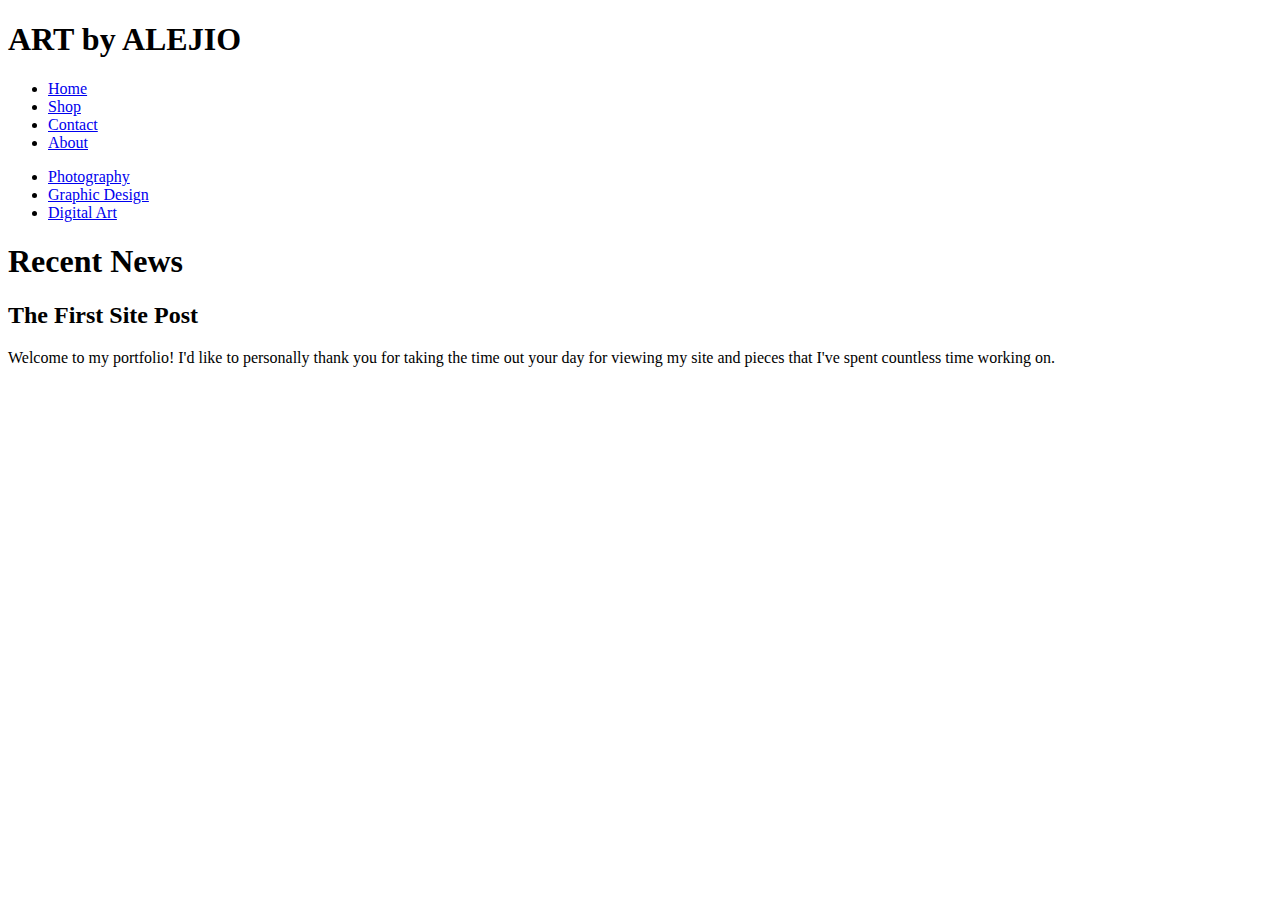
==== index.html @ 70926f79 "Create index.html" ====
<!doctype html>
<html>
<head>
<meta charset="utf-8">
<title>ART by ALEJIO</title>
<link rel="stylesheet" href="master.css">
<link href="https://fonts.googleapis.com/css?family=Raleway:200,100,400" rel="stylesheet" type="text/css" />
</head>
<body>
<div id="container">
	<div id="header"><h1>ART by ALEJIO</h1></div>
	<div id="top">
		<div id="table">
			<ul id="horiz">
			<li><a href="home.html">Home</a></li>
			<li><a href="Shop.html">Shop</a></li>
			<li><a href="Contact.html">Contact</a></li>
			<li><a href="about.html">About</a></li>
			</ul>
		</div>
	</div>
	<div id="nav">
		<ul>
			<li><a href="Photography.html">Photography</a></li>
			<li><a href="GraphicDesign.html">Graphic Design</a></li>
			<li><a href="DigitalArt.html">Digital Art</a></li>
		</ul>
	</div>
	<div id="content">
		<h1 id="title">Recent News</h1>
		<h2 id="section">The First Site Post</h2>
		<p>Welcome to my portfolio! I'd like to personally thank you for taking the time out
		your day for viewing my site and pieces that I've spent countless time working on.</p>
	</div>
	</div>
</body>
</html>
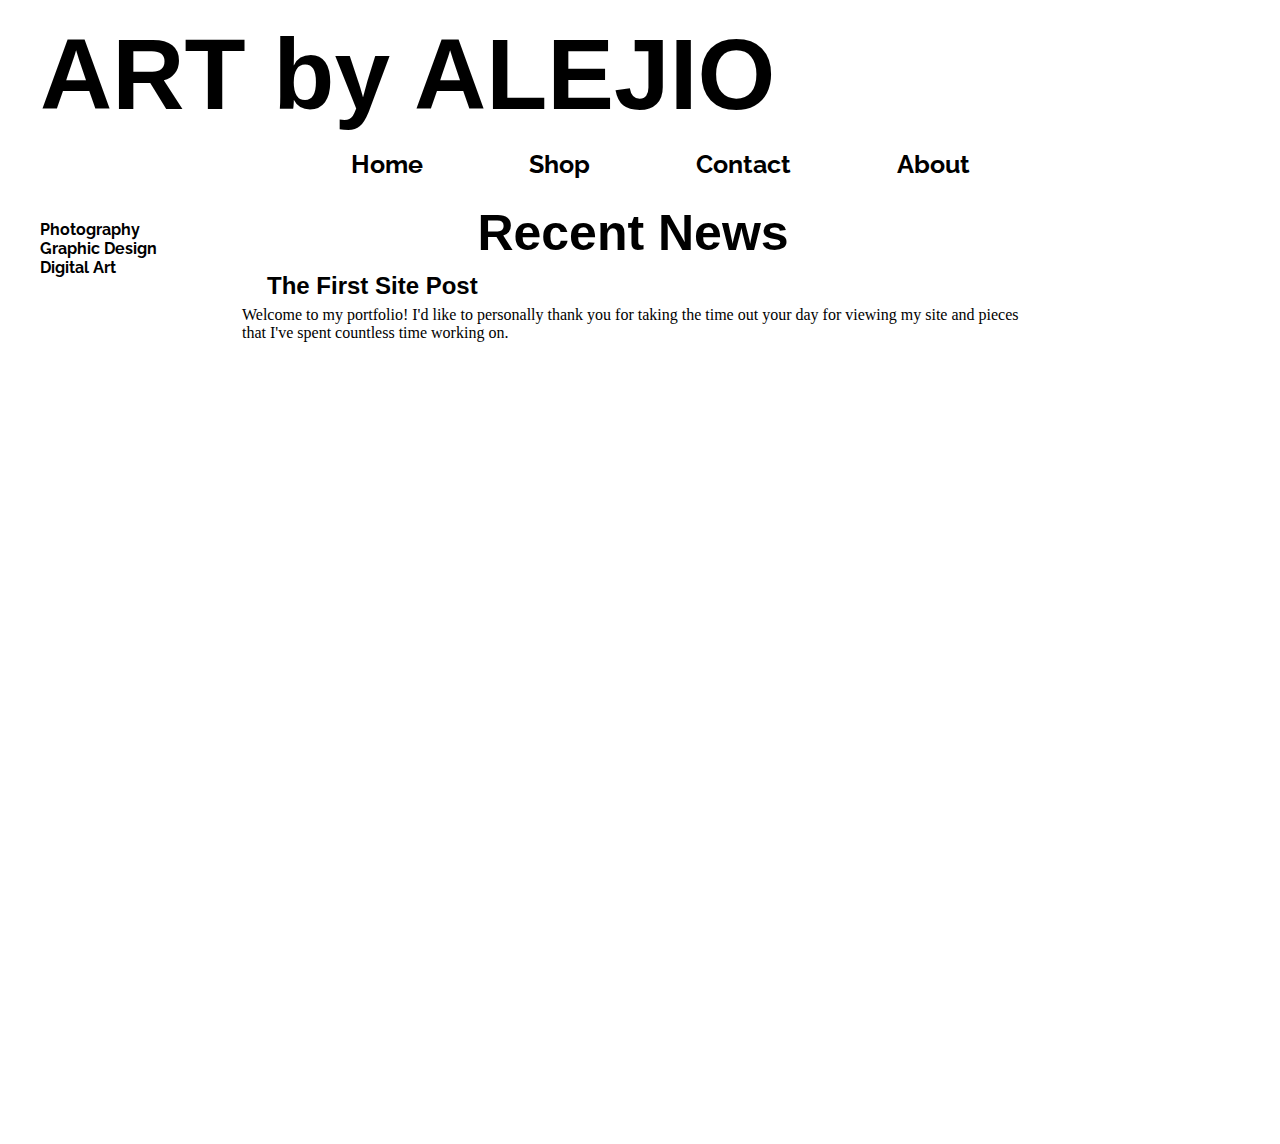
==== commit c79ac2b5: "Update index.html" ====
--- a/index.html
+++ b/index.html
@@ -3,7 +3,7 @@
 <head>
 <meta charset="utf-8">
 <title>ART by ALEJIO</title>
-<link rel="stylesheet" href="master.css">
+<link rel="stylesheet" href="css/master.css">
 <link href="https://fonts.googleapis.com/css?family=Raleway:200,100,400" rel="stylesheet" type="text/css" />
 </head>
 <body>
--- a/css/master.css
+++ b/css/master.css
@@ -0,0 +1,140 @@
+@charset "utf-8";
+/* CSS Document */
+html {
+	height: 100%;
+}
+
+body {
+	height: 100%;
+	margin: 0;
+	padding: 0;
+	background-color: #FFFFFF;
+}
+
+#container {
+	display: block;
+	min-height: 100%;
+	overflow: hidden;
+	overflow-x: scroll;	
+}
+
+div {
+	background-color: #FFFFFF;
+}
+
+#header		{
+			text-indent: 40px;
+			font-family: helvetica, arial, verdana sans-serif;
+			font-size: 50px;
+			opacity: 1.0;
+		margin-top: -50px;
+		margin-bottom: -50px;
+		background-color:#FFFFFF;
+			}	
+#top {
+	font-family: raleway;
+	font-size: 25px;
+	word-spacing: 100px;
+	display: table;
+	margin: 0 auto;
+	padding-bottom: 25px;
+}
+
+ul#horiz {
+	list-style: none;
+	display: inline;
+	min-width: 696px;
+	padding-top: 90px;
+}
+
+ul#horiz li {
+	display: inline;
+}
+
+#nav {
+	font-family: raleway;
+    float: left;
+	width: 15%;
+	height: 940px;
+	margin-left: auto;
+	margin-right: 50px;
+	margin-top: 0px;
+	background-color: white;
+	display: inline-block;
+	overflow: hidden;
+	}
+
+#content {
+	width: 80%;
+		}
+
+ul, li {
+	list-style-type: none;
+}
+
+a {
+	text-decoration: none;
+	color: black;
+	font-weight: bold;
+}
+
+a:hover {
+	color: #FF0000;
+}
+
+#title {
+	font-family: arial;
+	text-align: center;
+	font-size: 50px;
+	margin: 0px;
+	margin-bottom: -10px;
+}
+
+#section {
+	font-family: arial;
+	text-indent: 25px;
+	margin-bottom: -10px;
+}
+
+p {
+	font-family: verdana;
+}
+
+#art {   
+    width: 1400px;
+	display:block;
+    margin-top:20px;
+    margin-left: auto; 
+    margin-right: auto;
+    text-align: justify;
+    -ms-text-justify: distribute-all-lines;
+    text-justify: distribute-all-lines;
+}
+#art a {
+    vertical-align: top;
+    display: inline-block;
+    display: inline;
+    zoom: 1;
+}
+
+img {
+    border: 1px solid #ddd;
+    border-radius: 4px;
+    padding: 5px; 
+    width: 150px;
+}
+
+img:hover {
+    box-shadow: 0 0 2px 1px rgba(255, 0, 0, 1.0);
+}
+
+figure
+{display: inline-block;}
+
+figure figcaption {
+	font-family: arial;
+	font-size: 12px;
+	text-align: center;
+}
+
+
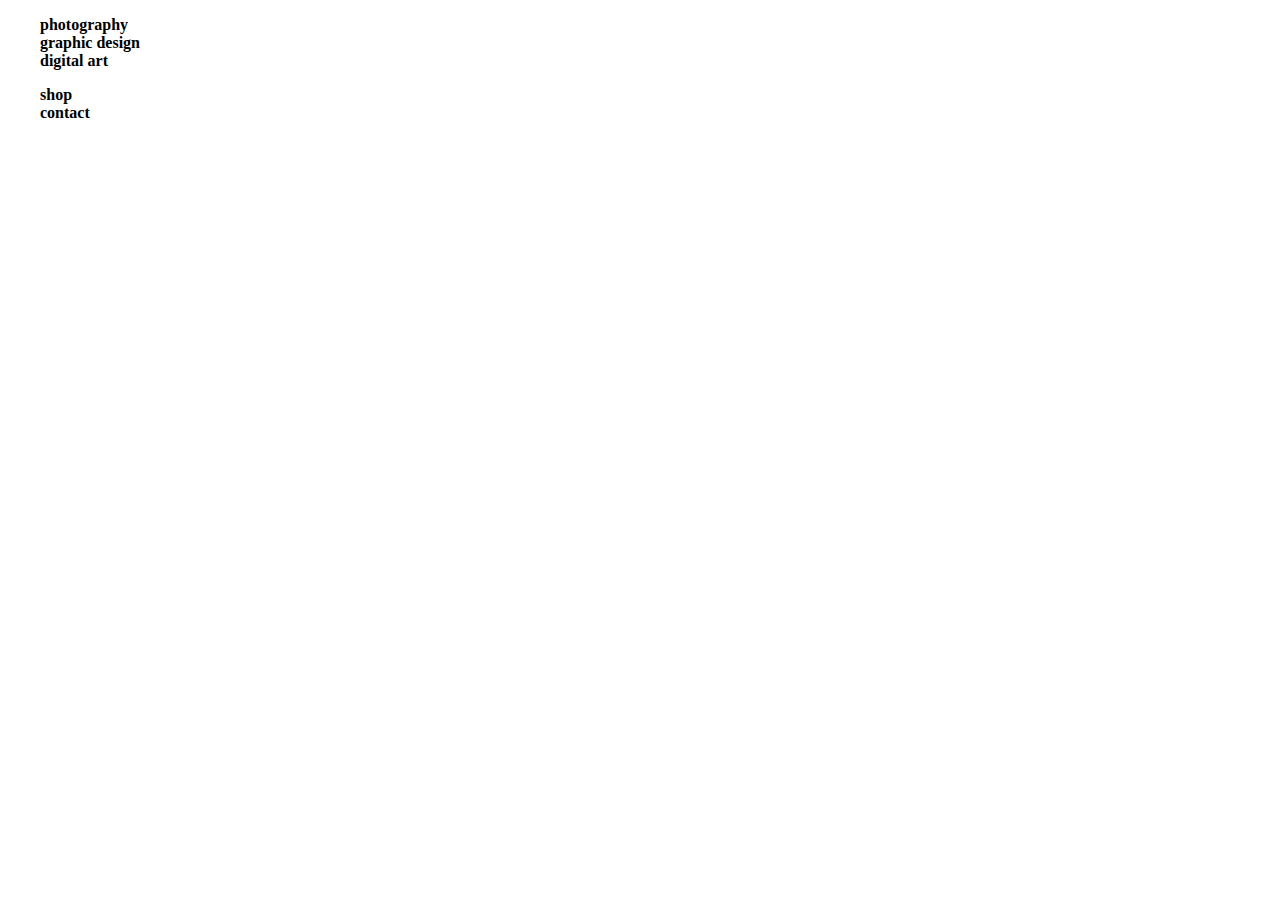
==== commit 744840f3: "Update index.html" ====
--- a/index.html
+++ b/index.html
@@ -2,35 +2,25 @@
 <html>
 <head>
 <meta charset="utf-8">
-<title>ART by ALEJIO</title>
+<title>artist • alejio sosa</title>
 <link rel="stylesheet" href="css/master.css">
 <link href="https://fonts.googleapis.com/css?family=Raleway:200,100,400" rel="stylesheet" type="text/css" />
+<link rel="icon" href="ico/fav.png" sizes="32x32" type="image/png">
 </head>
 <body>
-<div id="container">
-	<div id="header"><h1>ART by ALEJIO</h1></div>
-	<div id="top">
-		<div id="table">
-			<ul id="horiz">
-			<li><a href="home.html">Home</a></li>
-			<li><a href="Shop.html">Shop</a></li>
-			<li><a href="Contact.html">Contact</a></li>
-			<li><a href="about.html">About</a></li>
+<div id="container1">
+	<div id="static">
+			<ul id="horiz-left">
+				<li><a href="photography.html">photography</a></li>
+				<li><a href="graphicdesign.html">graphic design</a></li>
+				<li><a href="digitalart.html">digital art</a></li>
+			</ul>
+			<ul id="horiz-right">
+				<li><a href="shop.html">shop</a></li>
+				<li><a href="contact.html">contact</a></li>
 			</ul>
 		</div>
-	</div>
-	<div id="nav">
-		<ul>
-			<li><a href="Photography.html">Photography</a></li>
-			<li><a href="GraphicDesign.html">Graphic Design</a></li>
-			<li><a href="DigitalArt.html">Digital Art</a></li>
-		</ul>
-	</div>
-	<div id="content">
-		<h1 id="title">Recent News</h1>
-		<h2 id="section">The First Site Post</h2>
-		<p>Welcome to my portfolio! I'd like to personally thank you for taking the time out
-		your day for viewing my site and pieces that I've spent countless time working on.</p>
+	<div id="title1">
 	</div>
 	</div>
 </body>
--- a/css/master.css
+++ b/css/master.css
@@ -100,6 +100,11 @@
 	font-family: verdana;
 }
 
+form {
+	font-family: verdana;
+}
+
+
 #art {   
     width: 1400px;
 	display:block;
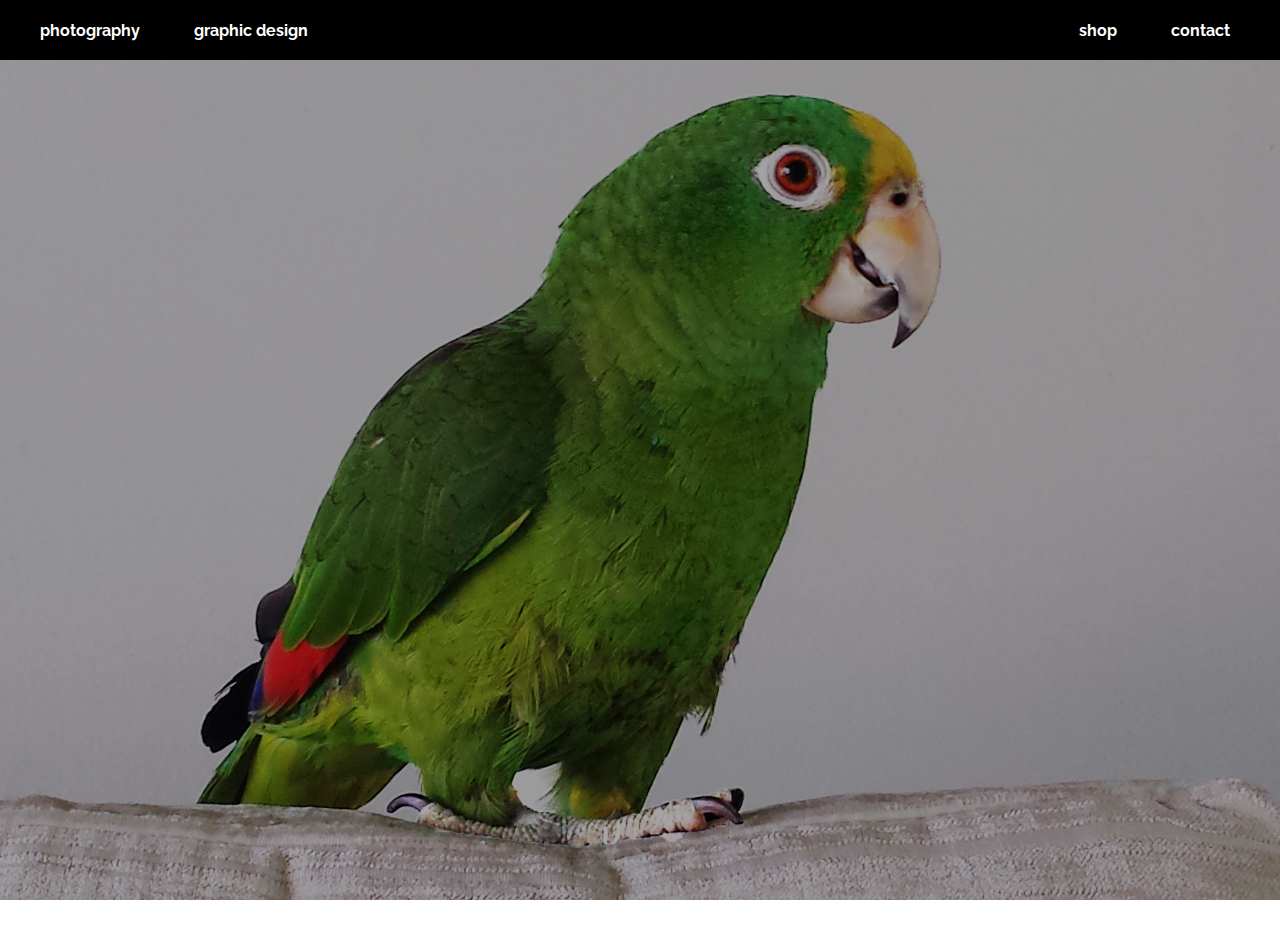
==== commit 9850701e: "New updates to the portfolio." ====
--- a/index.html
+++ b/index.html
@@ -13,7 +13,6 @@
 			<ul id="horiz-left">
 				<li><a href="photography.html">photography</a></li>
 				<li><a href="graphicdesign.html">graphic design</a></li>
-				<li><a href="digitalart.html">digital art</a></li>
 			</ul>
 			<ul id="horiz-right">
 				<li><a href="shop.html">shop</a></li>
--- a/css/master.css
+++ b/css/master.css
@@ -14,19 +14,47 @@
 #container {
 	display: block;
 	min-height: 100%;
-	overflow: hidden;
+	overflow: auto;
 	overflow-x: scroll;	
+	margin: 50px 0 0 0;
 }
 
-div {
-	background-color: #FFFFFF;
+#container1 {
+	display: block;
+	min-height: 100%;
+	overflow-y: hidden;
+	overflow-x: hidden;
+	margin: 50px 0 0 0;
+	background-image:url(../bg.jpg);
+	background-position: center;
+	background-attachment: fixed;
+	background-size: 1920px 1080px
+}
+
+#static {
+	background-color:#000000;
+	color: white;
+	position: fixed;
+	height: 50px;
+	width: 100%;
+	top: 0;
+	left: 0;
+	padding: 5px 5px 5px 0px;
+}
+
+#table	{
+	background-color: #000000;
+	color: white;
+	font-family: raleway;
+	padding-left: -30px;
+	padding-top: 15px;
 }
 
 #header		{
-			text-indent: 40px;
-			font-family: helvetica, arial, verdana sans-serif;
-			font-size: 50px;
-			opacity: 1.0;
+		text-indent: 40px;
+		font-family: helvetica, raleway, verdana sans-serif;
+		font-size: 50px;	
+		opacity: 1.0;
 		margin-top: -50px;
 		margin-bottom: -50px;
 		background-color:#FFFFFF;
@@ -40,15 +68,29 @@
 	padding-bottom: 25px;
 }
 
-ul#horiz {
+ul, li {
+	list-style-type: none;
+	font-family: raleway;
+}
+
+ul#horiz-left {
+	float: left;
+	list-style: none;
+}
+ul#horiz-left li {
+	display: inline;
+	padding-right: 50px;
+}
+ul#horiz-right {
+	float: right;
 	list-style: none;
 	display: inline;
-	min-width: 696px;
-	padding-top: 90px;
+	padding-right: 50px;
+	
 }
-
-ul#horiz li {
+ul#horiz-right li {
 	display: inline;
+	padding-left: 50px;
 }
 
 #nav {
@@ -68,13 +110,9 @@
 	width: 80%;
 		}
 
-ul, li {
-	list-style-type: none;
-}
-
 a {
 	text-decoration: none;
-	color: black;
+	color: white;
 	font-weight: bold;
 }
 
@@ -88,6 +126,15 @@
 	font-size: 50px;
 	margin: 0px;
 	margin-bottom: -10px;
+}
+
+#title1 {
+	font-family: arial;
+	text-align: center;
+	font-size: 50px;
+	margin: 0px;
+	margin-bottom: -10px;
+	color: white;
 }
 
 #section {
